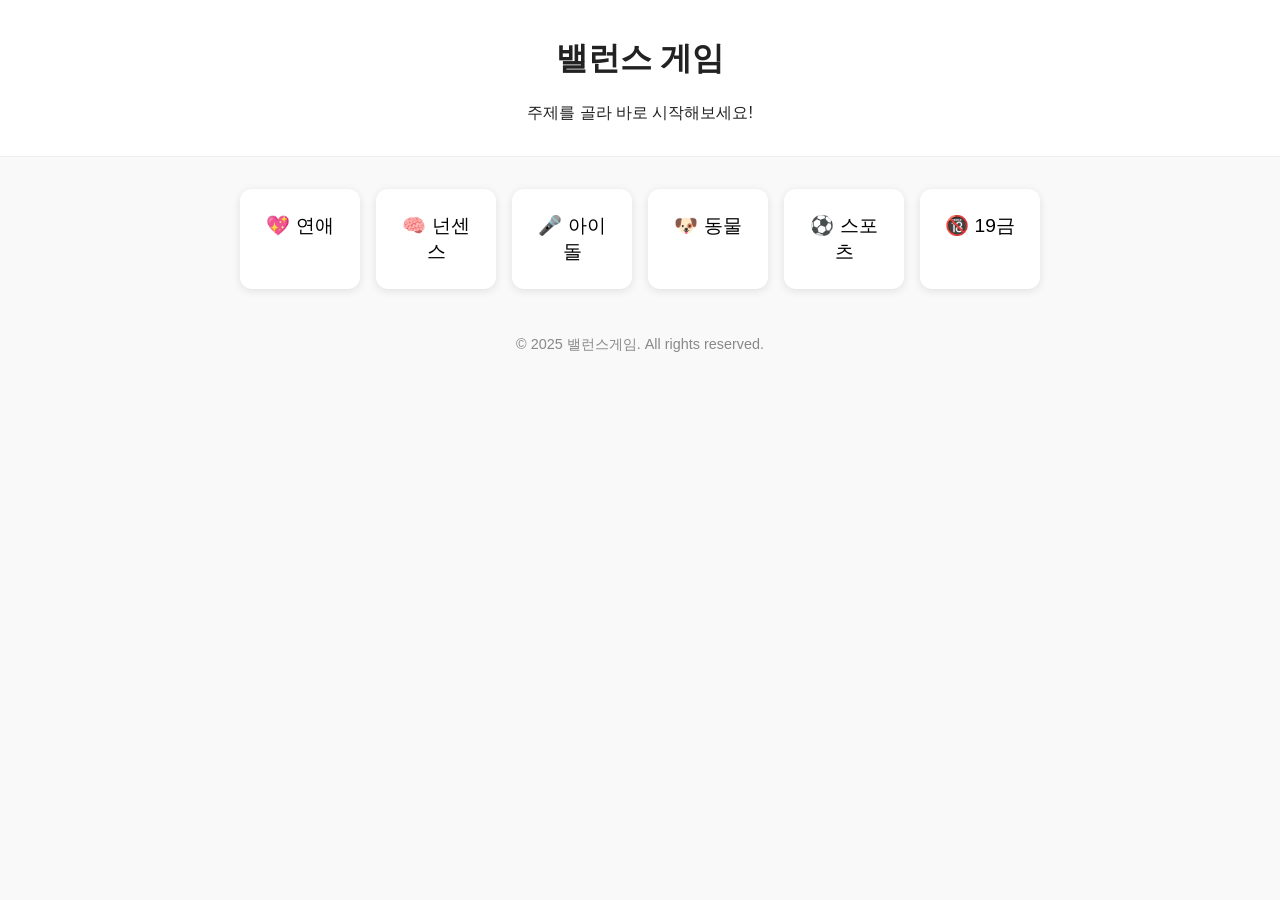
==== index.html @ 1461155d "visual update" ====
<!DOCTYPE html>
<html lang="ko">
<head>
  <meta charset="UTF-8" />
  <meta name="viewport" content="width=device-width, initial-scale=1.0" />
  <title>밸런스 게임 | 연애, 19금, 넌센스 밸런스 질문</title>
  <meta name="description" content="간단하고 중독성 있는 밸런스 게임! 연애, 19금, 넌센스, 동물 등 다양한 주제로 선택하며 즐겨보세요." />
  <meta name="robots" content="index, follow" />
  <link rel="stylesheet" href="styles.css" />
  <link rel="icon" href="/images/favicon.svg" />
  <meta name="google-site-verification" content="Rar53JrNWb28FojPfWvUosgpxhUac3CHMGpxpuH_sWE" />
</head>
<body>
  <header class="top-header">
    <h1>밸런스 게임</h1>
    <p>주제를 골라 바로 시작해보세요!</p>
  </header>

  <main>
    <div class="category-grid">
      <a class="category-card" href="/category.html?name=love">💖 연애</a>
      <a class="category-card" href="/category.html?name=nonsense">🧠 넌센스</a>
      <a class="category-card" href="/category.html?name=idol">🎤 아이돌</a>
      <a class="category-card" href="/category.html?name=animal">🐶 동물</a>
      <a class="category-card" href="/category.html?name=sports">⚽ 스포츠</a>
      <a class="category-card" href="/category.html?name=19">🔞 19금</a>
    </div>
  </main>

  <footer>
    <p style="font-size: 0.9rem; color: #888;">© 2025 밸런스게임. All rights reserved.</p>
  </footer>
</body>
</html>
---- styles.css ----
html, body {
    margin: 0;
    padding: 0;
    height: 100%;
    background: white;
  }
  
body {
  margin: 0;
  padding: 0;
  font-family: 'Arial', sans-serif;
  background: #f9f9f9;
  color: #222;
  text-align: center;
}

header {
  padding: 2rem 1rem 1rem;
}

.category-grid {
  display: grid;
  grid-template-columns: repeat(auto-fit, minmax(120px, 1fr));
  gap: 1rem;
  padding: 2rem;
  max-width: 800px;
  margin: 0 auto;
}

.category-card {
  display: block;
  background: white;
  border-radius: 12px;
  padding: 1.5rem;
  text-decoration: none;
  color: black;
  font-size: 1.2rem;
  box-shadow: 0 2px 8px rgba(0,0,0,0.1);
  transition: transform 0.2s ease;
}

.category-card:hover {
  transform: translateY(-3px);
  background: #eee;
}

.top-header {
    background: white;
    padding: 1rem 1.5rem;
    border-bottom: 1px solid #eee;
  }
  
.header-content {
    display: flex;
    flex-direction: column;
    align-items: center;
    justify-content: center;
    gap: 1rem;
}
  
.back-button {
    text-decoration: none;
    font-size: 1rem;
    color: #444;
    font-weight: bold;
    background: #f0f0f0;
    padding: 0.4rem 0.8rem;
    border-radius: 6px;
    transition: background 0.2s ease;
}
  
.back-button:hover {
    background: #ddd;
}
  
  .category-button {
    display: flex;
    flex-direction: column;
    align-items: center;
    justify-content: center;
    padding: 0.6rem;
    border: 1px solid #ddd;
    border-radius: 8px;
    text-decoration: none;
    background: #f9f9f9;
    color: #333;
    font-size: 0.85rem;
    font-weight: 500;
    transition: all 0.2s ease;
  }
  
  .category-button:hover {
    background: #eee;
    color: #000;
  }
  
  .option-box {
    flex: 1;
    display: flex;
    flex-direction: column;
    align-items: center;
    justify-content: center;
    font-size: 2rem;
    font-weight: bold;
    color: white;
    cursor: pointer;
    user-select: none;
    padding: 1rem;
    transition: background 0.2s ease;
  }

.percentage{
  font-size: 2em;
}

  .option-box:hover {
    filter: brightness(1.05);
  }

.split-wrapper {
  display: flex;
  flex-direction: row;
  height: 70dvh;
}

.left-option {
  background: linear-gradient(135deg, #e74c3c, #ff6b81);
}

.right-option {
  background: linear-gradient(135deg, #3498db, #2bcbba);
}

.split-wrapper.with-button {
  position: relative;
}

.next-button-overlay {
  position: absolute;
  top: 50%;
  left: 50%;
  transform: translate(-50%, -50%);
  z-index: 10;

  padding: 1rem 2rem;
  font-size: 1.2rem;
  font-weight: bold;
  background: white;
  color: #333;
  border: 2px solid #000000;
  border-radius: 8px;
  cursor: pointer;
  box-shadow: 0 4px 10px rgba(0, 0, 0, 0.1);
  transition: background 0.2s ease;
}

.next-button-overlay:hover {
  background: #ffeff3;
}


.next-button:hover {
  background: #f2f2f2;
}

@media (max-width: 750px) {
  .split-wrapper{
    flex-direction: column;
  }
}
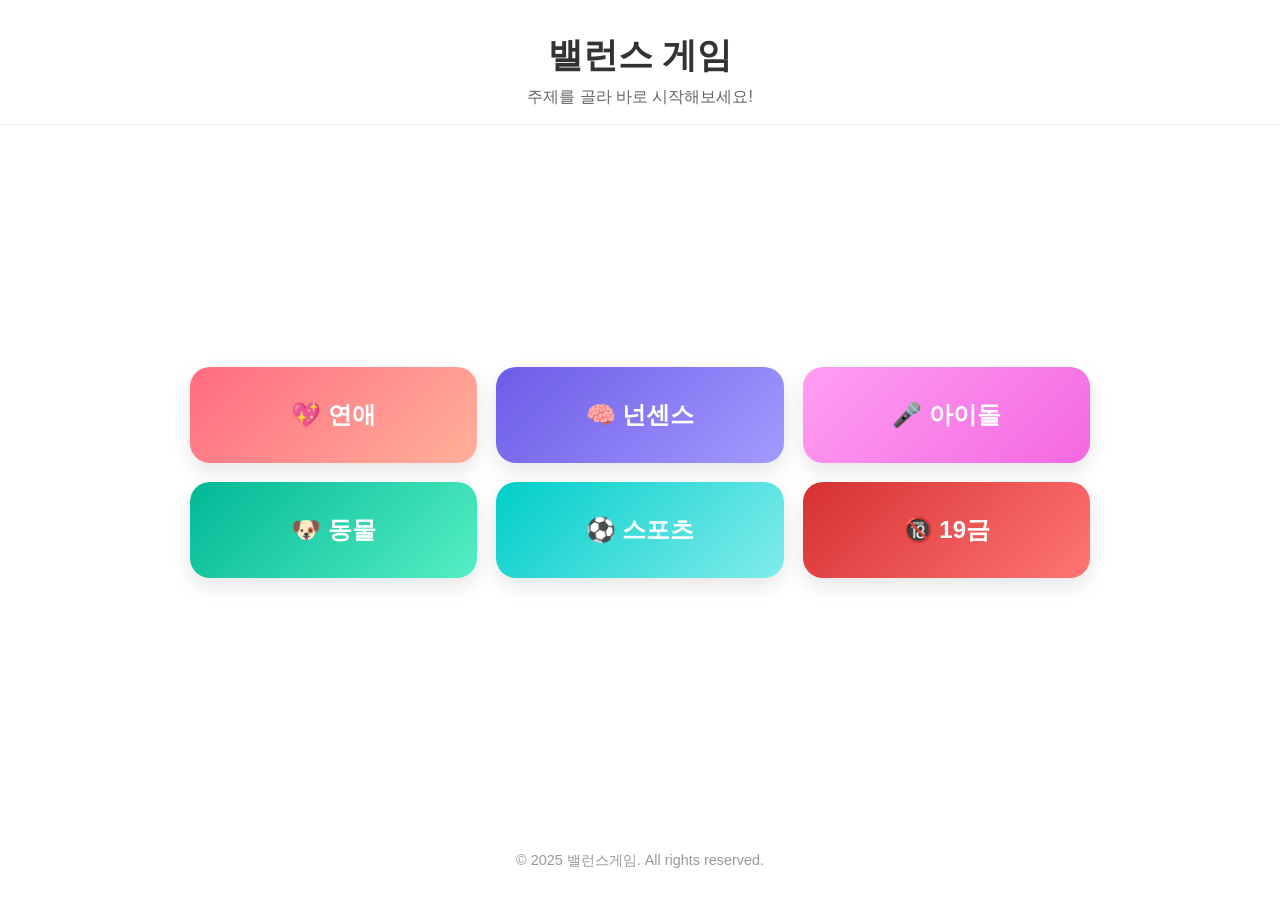
==== commit d582bde2: "update visuals" ====
--- a/index.html
+++ b/index.html
@@ -8,7 +8,6 @@
   <meta name="robots" content="index, follow" />
   <link rel="stylesheet" href="styles.css" />
   <link rel="icon" href="/images/favicon.svg" />
-  <meta name="google-site-verification" content="Rar53JrNWb28FojPfWvUosgpxhUac3CHMGpxpuH_sWE" />
 </head>
 <body>
   <header class="top-header">
@@ -16,19 +15,19 @@
     <p>주제를 골라 바로 시작해보세요!</p>
   </header>
 
-  <main>
+  <main class="main-content">
     <div class="category-grid">
-      <a class="category-card" href="/category.html?name=love">💖 연애</a>
-      <a class="category-card" href="/category.html?name=nonsense">🧠 넌센스</a>
-      <a class="category-card" href="/category.html?name=idol">🎤 아이돌</a>
-      <a class="category-card" href="/category.html?name=animal">🐶 동물</a>
-      <a class="category-card" href="/category.html?name=sports">⚽ 스포츠</a>
-      <a class="category-card" href="/category.html?name=19">🔞 19금</a>
+      <a class="category-card love" href="/category.html?name=love">💖 연애</a>
+      <a class="category-card nonsense" href="/category.html?name=nonsense">🧠 넌센스</a>
+      <a class="category-card idol" href="/category.html?name=idol">🎤 아이돌</a>
+      <a class="category-card animal" href="/category.html?name=animal">🐶 동물</a>
+      <a class="category-card sports" href="/category.html?name=sports">⚽ 스포츠</a>
+      <a class="category-card adult" href="/category.html?name=19">🔞 19금</a>
     </div>
   </main>
 
   <footer>
-    <p style="font-size: 0.9rem; color: #888;">© 2025 밸런스게임. All rights reserved.</p>
+    <p>© 2025 밸런스게임. All rights reserved.</p>
   </footer>
 </body>
-</html>+</html>
--- a/styles.css
+++ b/styles.css
@@ -1,170 +1,92 @@
 html, body {
-    margin: 0;
-    padding: 0;
-    height: 100%;
-    background: white;
-  }
-  
-body {
   margin: 0;
   padding: 0;
   font-family: 'Arial', sans-serif;
-  background: #f9f9f9;
   color: #222;
-  text-align: center;
+  min-height: 100vh;
+  display: flex;
+  flex-direction: column;
 }
 
-header {
+.top-header {
+  text-align: center;
   padding: 2rem 1rem 1rem;
+  background: rgb(255, 255, 255);
+  backdrop-filter: blur(4px);
+  border-bottom: 1px solid #eee;
+}
+
+.top-header h1 {
+  font-size: 2.2rem;
+  margin: 0;
+  color: #333;
+}
+
+.top-header p {
+  color: #666;
+  margin: 0.5rem 0 0;
+  font-size: 1rem;
+}
+
+.main-content {
+  flex: 1;
+  display: flex;
+  justify-content: center;
+  align-items: center;
+  padding: 2rem 1rem;
 }
 
 .category-grid {
   display: grid;
-  grid-template-columns: repeat(auto-fit, minmax(120px, 1fr));
-  gap: 1rem;
-  padding: 2rem;
-  max-width: 800px;
-  margin: 0 auto;
+  grid-template-columns: 1fr;
+  gap: 1.2rem;
+  width: 100%;
+  max-width: 480px;
 }
 
 .category-card {
-  display: block;
-  background: white;
-  border-radius: 12px;
-  padding: 1.5rem;
+  display: flex;
+  align-items: center;
+  justify-content: center;
   text-decoration: none;
-  color: black;
-  font-size: 1.2rem;
-  box-shadow: 0 2px 8px rgba(0,0,0,0.1);
-  transition: transform 0.2s ease;
+  color: white;
+  font-size: 1.5rem;
+  font-weight: bold;
+  padding: 2rem;
+  border-radius: 20px;
+  box-shadow: 0 8px 20px rgba(0,0,0,0.1);
+  transition: transform 0.2s ease, box-shadow 0.2s ease;
 }
 
 .category-card:hover {
-  transform: translateY(-3px);
-  background: #eee;
+  transform: translateY(-5px);
+  box-shadow: 0 12px 28px rgba(0,0,0,0.15);
 }
 
-.top-header {
-    background: white;
-    padding: 1rem 1.5rem;
-    border-bottom: 1px solid #eee;
-  }
-  
-.header-content {
-    display: flex;
-    flex-direction: column;
-    align-items: center;
-    justify-content: center;
-    gap: 1rem;
-}
-  
-.back-button {
-    text-decoration: none;
-    font-size: 1rem;
-    color: #444;
-    font-weight: bold;
-    background: #f0f0f0;
-    padding: 0.4rem 0.8rem;
-    border-radius: 6px;
-    transition: background 0.2s ease;
-}
-  
-.back-button:hover {
-    background: #ddd;
-}
-  
-  .category-button {
-    display: flex;
-    flex-direction: column;
-    align-items: center;
-    justify-content: center;
-    padding: 0.6rem;
-    border: 1px solid #ddd;
-    border-radius: 8px;
-    text-decoration: none;
-    background: #f9f9f9;
-    color: #333;
-    font-size: 0.85rem;
-    font-weight: 500;
-    transition: all 0.2s ease;
-  }
-  
-  .category-button:hover {
-    background: #eee;
-    color: #000;
-  }
-  
-  .option-box {
-    flex: 1;
-    display: flex;
-    flex-direction: column;
-    align-items: center;
-    justify-content: center;
-    font-size: 2rem;
-    font-weight: bold;
-    color: white;
-    cursor: pointer;
-    user-select: none;
-    padding: 1rem;
-    transition: background 0.2s ease;
-  }
+.category-card.love { background: linear-gradient(135deg, #ff6b81, #ffb199); }
+.category-card.nonsense { background: linear-gradient(135deg, #6c5ce7, #a29bfe); }
+.category-card.idol { background: linear-gradient(135deg, #ff9ff3, #f368e0); }
+.category-card.animal { background: linear-gradient(135deg, #00b894, #55efc4); }
+.category-card.sports { background: linear-gradient(135deg, #00cec9, #81ecec); }
+.category-card.adult { background: linear-gradient(135deg, #d63031, #ff7675); }
 
-.percentage{
-  font-size: 2em;
+footer {
+  text-align: center;
+  padding: 1rem;
+  font-size: 0.9rem;
+  color: #999;
 }
 
-  .option-box:hover {
-    filter: brightness(1.05);
+/* Larger screen: show 2 or 3 columns */
+@media (min-width: 600px) {
+  .category-grid {
+    grid-template-columns: repeat(2, 1fr);
   }
-
-.split-wrapper {
-  display: flex;
-  flex-direction: row;
-  height: 70dvh;
 }
 
-.left-option {
-  background: linear-gradient(135deg, #e74c3c, #ff6b81);
+@media (min-width: 900px) {
+  .category-grid {
+    grid-template-columns: repeat(3, 1fr);
+    max-width: 900px;
+  }
 }
-
-.right-option {
-  background: linear-gradient(135deg, #3498db, #2bcbba);
-}
-
-.split-wrapper.with-button {
-  position: relative;
-}
-
-.next-button-overlay {
-  position: absolute;
-  top: 50%;
-  left: 50%;
-  transform: translate(-50%, -50%);
-  z-index: 10;
-
-  padding: 1rem 2rem;
-  font-size: 1.2rem;
-  font-weight: bold;
-  background: white;
-  color: #333;
-  border: 2px solid #000000;
-  border-radius: 8px;
-  cursor: pointer;
-  box-shadow: 0 4px 10px rgba(0, 0, 0, 0.1);
-  transition: background 0.2s ease;
-}
-
-.next-button-overlay:hover {
-  background: #ffeff3;
-}
-
-
-.next-button:hover {
-  background: #f2f2f2;
-}
-
-@media (max-width: 750px) {
-  .split-wrapper{
-    flex-direction: column;
-  }
-}
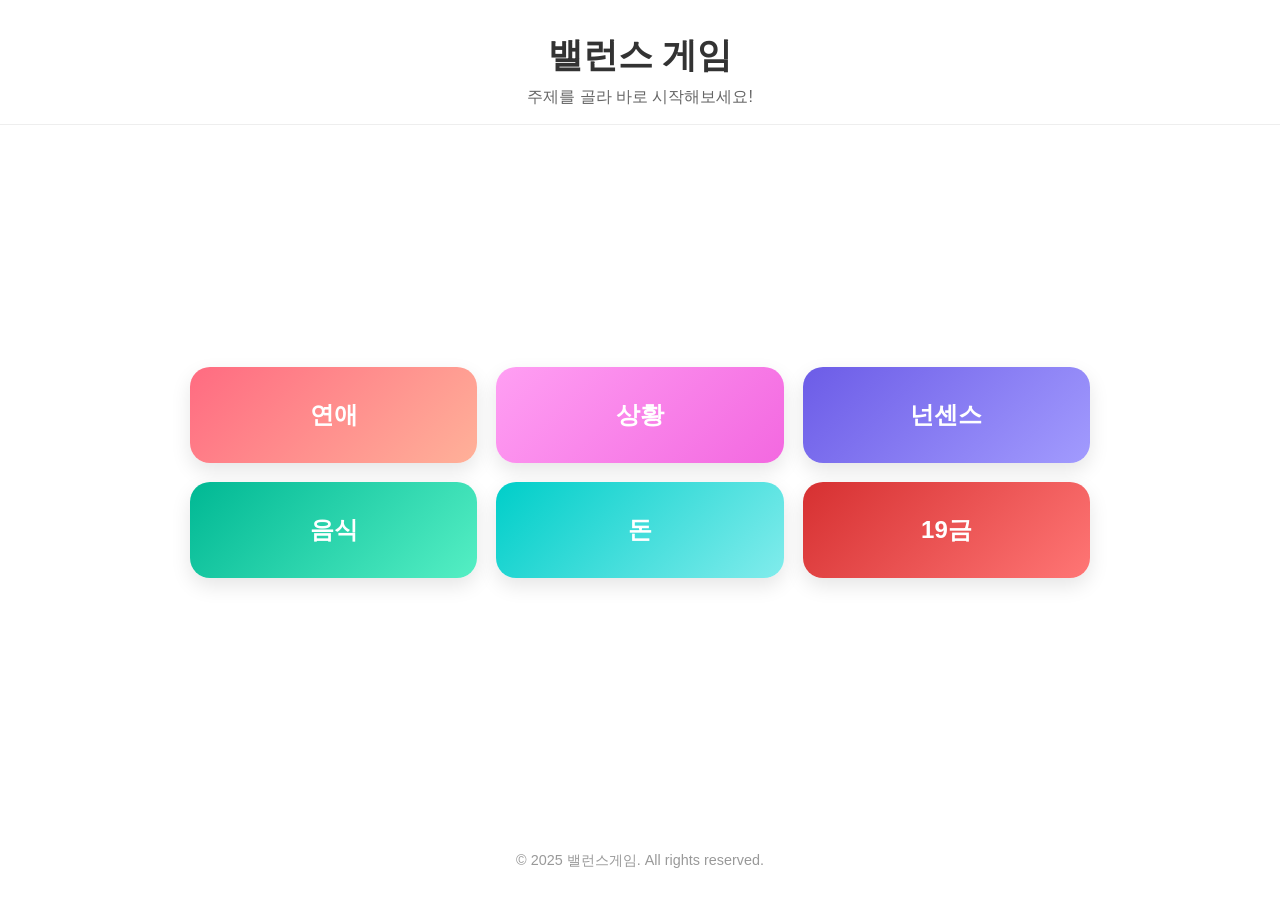
==== commit 761c05f2: "update" ====
--- a/index.html
+++ b/index.html
@@ -17,12 +17,12 @@
 
   <main class="main-content">
     <div class="category-grid">
-      <a class="category-card love" href="/category.html?name=love">💖 연애</a>
-      <a class="category-card nonsense" href="/category.html?name=nonsense">🧠 넌센스</a>
-      <a class="category-card idol" href="/category.html?name=idol">🎤 아이돌</a>
-      <a class="category-card animal" href="/category.html?name=animal">🐶 동물</a>
-      <a class="category-card sports" href="/category.html?name=sports">⚽ 스포츠</a>
-      <a class="category-card adult" href="/category.html?name=19">🔞 19금</a>
+      <a class="category-card love" href="/category/love">연애</a>
+      <a class="category-card situation" href="/category/situation">상황</a>
+      <a class="category-card nonsense" href="/category/nonsense">넌센스</a>
+      <a class="category-card food" href="/category/food">음식</a>
+      <a class="category-card money" href="/category/money">돈</a>
+      <a class="category-card adult" href="/category/adult">19금</a>
     </div>
   </main>
 
--- a/styles.css
+++ b/styles.css
@@ -65,9 +65,9 @@
 
 .category-card.love { background: linear-gradient(135deg, #ff6b81, #ffb199); }
 .category-card.nonsense { background: linear-gradient(135deg, #6c5ce7, #a29bfe); }
-.category-card.idol { background: linear-gradient(135deg, #ff9ff3, #f368e0); }
-.category-card.animal { background: linear-gradient(135deg, #00b894, #55efc4); }
-.category-card.sports { background: linear-gradient(135deg, #00cec9, #81ecec); }
+.category-card.situation { background: linear-gradient(135deg, #ff9ff3, #f368e0); }
+.category-card.food { background: linear-gradient(135deg, #00b894, #55efc4); }
+.category-card.money { background: linear-gradient(135deg, #00cec9, #81ecec); }
 .category-card.adult { background: linear-gradient(135deg, #d63031, #ff7675); }
 
 footer {
@@ -77,6 +77,16 @@
   color: #999;
 }
 
+.category-grid-footer{
+  display: grid;
+  grid-template-columns: repeat(auto-fit, minmax(80px, 1fr));
+  gap: 0.8rem;
+  justify-items: center;
+  padding: 1rem;
+  margin-top: 1rem;
+}
+
+
 /* Larger screen: show 2 or 3 columns */
 @media (min-width: 600px) {
   .category-grid {
@@ -90,3 +100,120 @@
     max-width: 900px;
   }
 }
+
+.back-button {
+  display: inline-block;
+  background: white;
+  color: #333;
+  border: 1px solid #ddd;
+  padding: 0.5rem 1rem;
+  border-radius: 999px;
+  font-weight: bold;
+  font-size: 0.95rem;
+  box-shadow: 0 2px 6px rgba(0,0,0,0.05);
+  transition: all 0.2s ease;
+  margin-bottom: 1em;
+  text-decoration: none;
+}
+  
+.back-button:hover {
+  background: #f8f8f8;
+  box-shadow: 0 4px 12px rgba(0,0,0,0.1);
+  text-decoration: none;
+}
+  
+  .category-button {
+    display: flex;
+    flex-direction: column;
+    align-items: center;
+    justify-content: center;
+    padding: 0.6rem;
+    border: 1px solid #ddd;
+    border-radius: 8px;
+    text-decoration: none;
+    background: #f9f9f9;
+    color: #333;
+    font-size: 0.85rem;
+    font-weight: 500;
+    transition: all 0.2s ease;
+  }
+  
+  .category-button:hover {
+    background: #eee;
+    color: #000;
+  }
+  
+  .option-box {
+    flex: 1;
+    display: flex;
+    flex-direction: column;
+    align-items: center;
+    justify-content: center;
+    font-size: 2rem;
+    font-weight: bold;
+    color: white;
+    cursor: pointer;
+    user-select: none;
+    padding: 1rem;
+    transition: background 0.2s ease;
+  }
+
+.percentage{
+  font-size: 2em;
+}
+
+  .option-box:hover {
+    filter: brightness(1.05);
+  }
+
+.split-wrapper {
+  display: flex;
+  flex-direction: row;
+  height: 70dvh;
+}
+
+.left-option {
+  background: linear-gradient(135deg, #e74c3c, #ff6b81);
+}
+
+.right-option {
+  background: linear-gradient(135deg, #3498db, #2bcbba);
+}
+
+.split-wrapper.with-button {
+  position: relative;
+}
+
+.next-button-overlay {
+  position: absolute;
+  top: 50%;
+  left: 50%;
+  transform: translate(-50%, -50%);
+  z-index: 10;
+
+  padding: 1rem 2rem;
+  font-size: 1.2rem;
+  font-weight: bold;
+  background: white;
+  color: #333;
+  border: 2px solid #000000;
+  border-radius: 8px;
+  cursor: pointer;
+  box-shadow: 0 4px 10px rgba(0, 0, 0, 0.1);
+  transition: background 0.2s ease;
+}
+
+.next-button-overlay:hover {
+  background: #ffeff3;
+}
+
+
+.next-button:hover {
+  background: #f2f2f2;
+}
+
+@media (max-width: 750px) {
+  .split-wrapper{
+    flex-direction: column;
+  }
+}
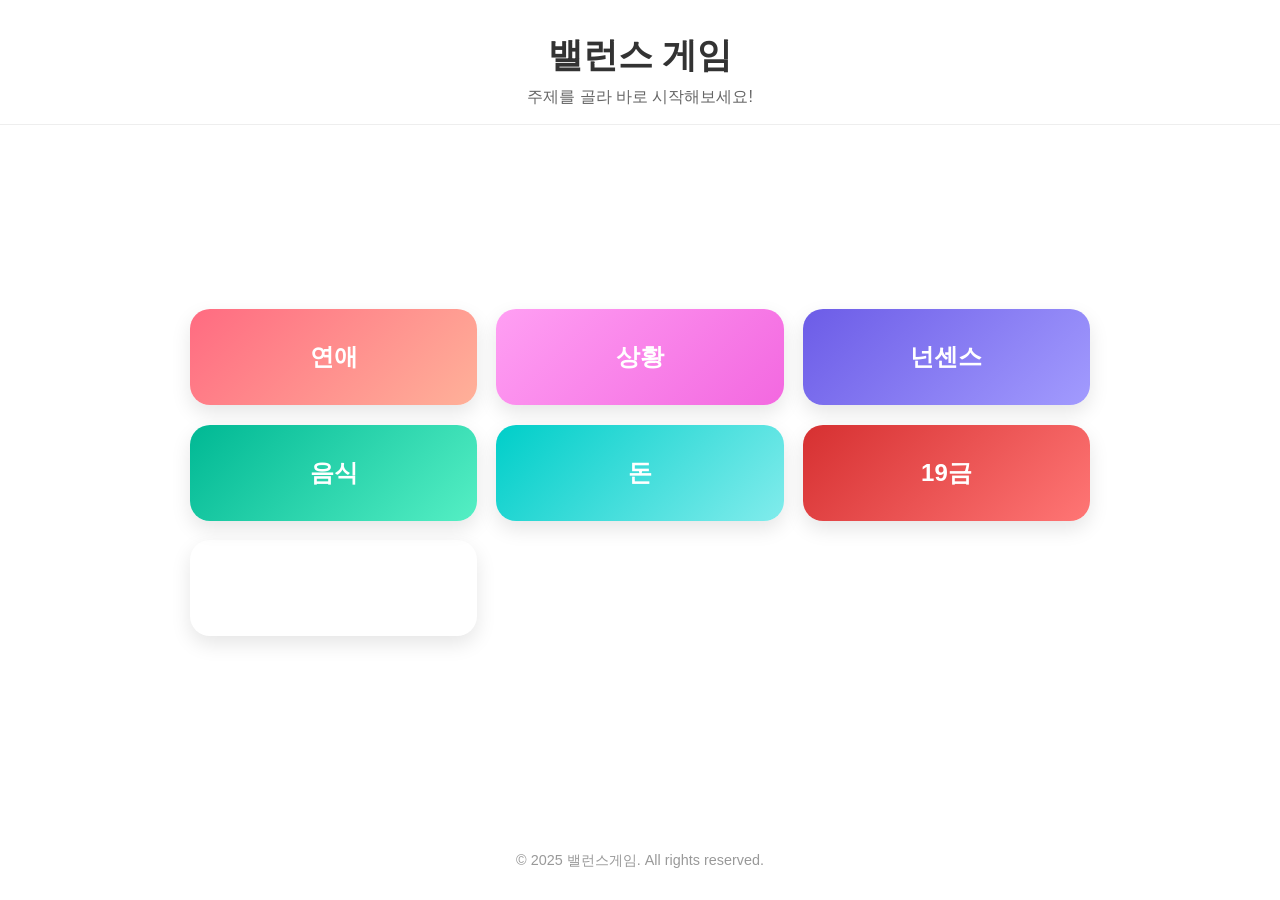
==== commit bd110a40: "Update index.html" ====
--- a/index.html
+++ b/index.html
@@ -9,6 +9,14 @@
   <link rel="stylesheet" href="styles.css" />
   <link rel="icon" href="/images/favicon.svg" />
 </head>
+<script async src="https://www.googletagmanager.com/gtag/js?id=G-5F7BYGJGY6"></script>
+<script>
+  window.dataLayer = window.dataLayer || [];
+  function gtag(){dataLayer.push(arguments);}
+  gtag('js', new Date());
+
+  gtag('config', 'G-5F7BYGJGY6');
+</script>
 <body>
   <header class="top-header">
     <h1>밸런스 게임</h1>
@@ -17,12 +25,13 @@
 
   <main class="main-content">
     <div class="category-grid">
-      <a class="category-card love" href="/category/love">연애</a>
-      <a class="category-card situation" href="/category/situation">상황</a>
-      <a class="category-card nonsense" href="/category/nonsense">넌센스</a>
-      <a class="category-card food" href="/category/food">음식</a>
-      <a class="category-card money" href="/category/money">돈</a>
-      <a class="category-card adult" href="/category/adult">19금</a>
+      <a class="category-card love" href="/category/love.html">연애</a>
+      <a class="category-card situation" href="/category/situation.html">상황</a>
+      <a class="category-card nonsense" href="/category/nonsense.html">넌센스</a>
+      <a class="category-card food" href="/category/food.html">음식</a>
+      <a class="category-card money" href="/category/money.html">돈</a>
+      <a class="category-card adult" href="/category/adult.html">19금</a>    
+      <a class="category-card football" href="/category/football.html">축구</a>      
     </div>
   </main>
 
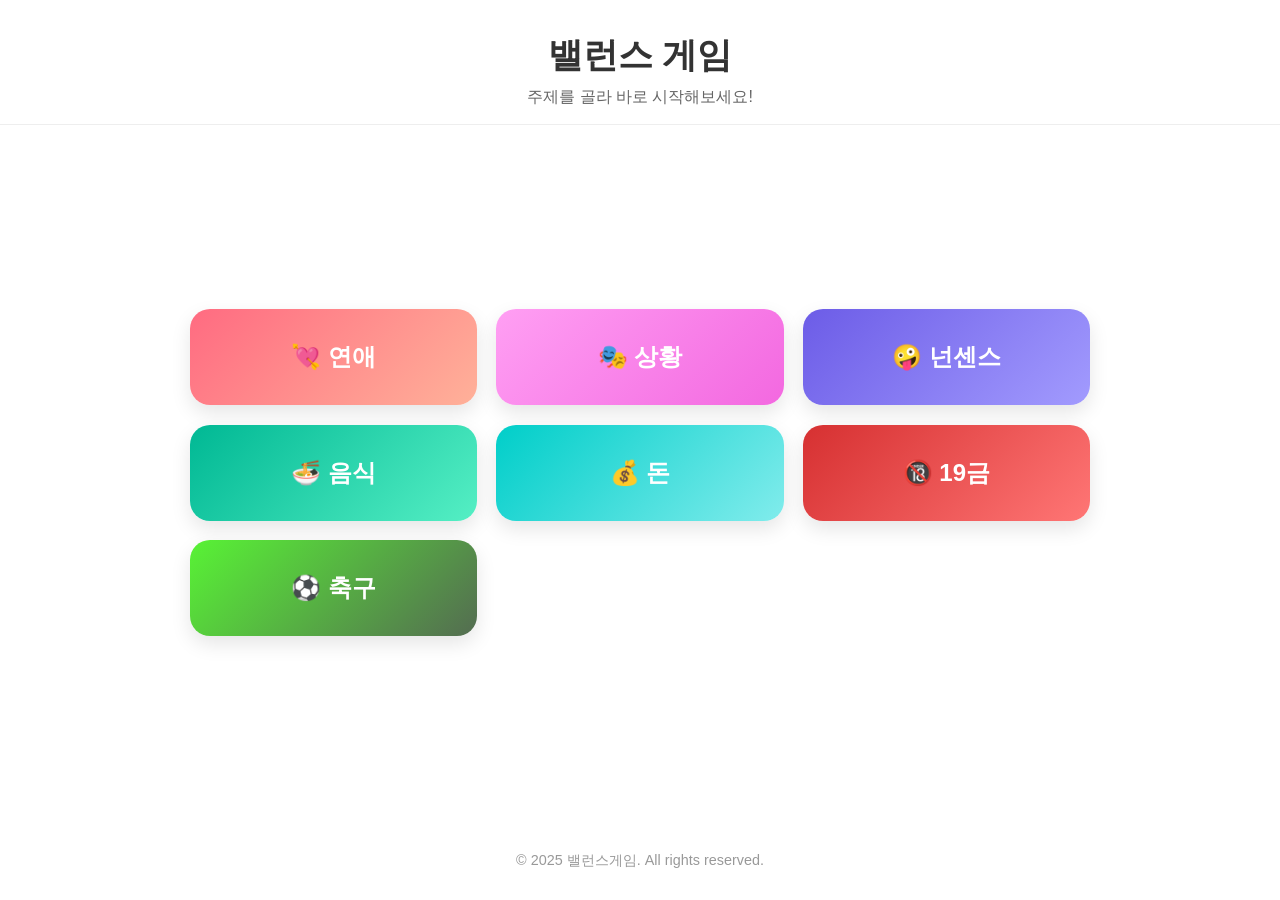
==== commit 62251a64: "football update" ====
--- a/index.html
+++ b/index.html
@@ -25,14 +25,15 @@
 
   <main class="main-content">
     <div class="category-grid">
-      <a class="category-card love" href="/category/love.html">연애</a>
-      <a class="category-card situation" href="/category/situation.html">상황</a>
-      <a class="category-card nonsense" href="/category/nonsense.html">넌센스</a>
-      <a class="category-card food" href="/category/food.html">음식</a>
-      <a class="category-card money" href="/category/money.html">돈</a>
-      <a class="category-card adult" href="/category/adult.html">19금</a>    
-      <a class="category-card football" href="/category/football.html">축구</a>      
+      <a class="category-card love" href="/category/love.html">💘 연애</a>
+      <a class="category-card situation" href="/category/situation.html">🎭 상황</a>
+      <a class="category-card nonsense" href="/category/nonsense.html">🤪 넌센스</a>
+      <a class="category-card food" href="/category/food.html">🍜 음식</a>
+      <a class="category-card money" href="/category/money.html">💰 돈</a>
+      <a class="category-card adult" href="/category/adult.html">🔞 19금</a>    
+      <a class="category-card football" href="/category/football.html">⚽ 축구</a>
     </div>
+
   </main>
 
   <footer>
--- a/styles.css
+++ b/styles.css
@@ -69,6 +69,8 @@
 .category-card.food { background: linear-gradient(135deg, #00b894, #55efc4); }
 .category-card.money { background: linear-gradient(135deg, #00cec9, #81ecec); }
 .category-card.adult { background: linear-gradient(135deg, #d63031, #ff7675); }
+.category-card.football { background: linear-gradient(135deg, rgb(88, 243, 53), #546c51); }
+
 
 footer {
   text-align: center;
